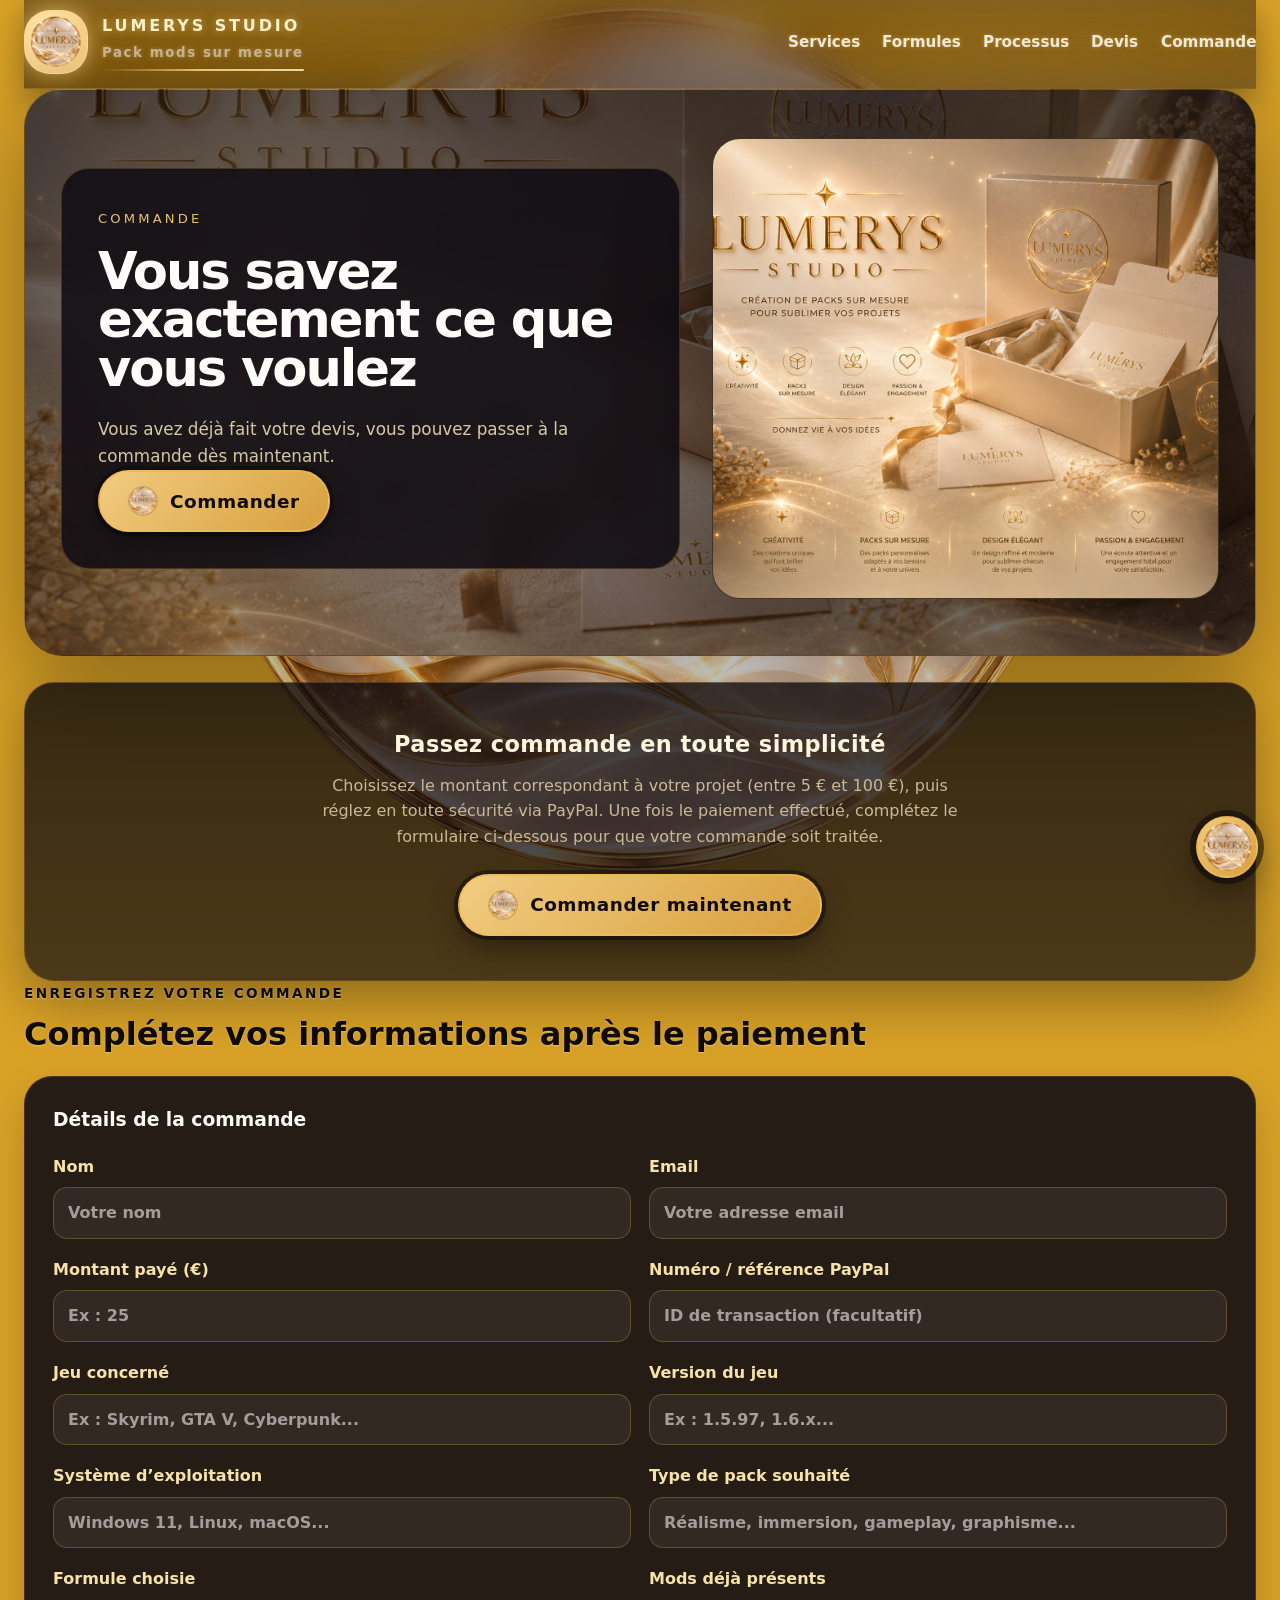
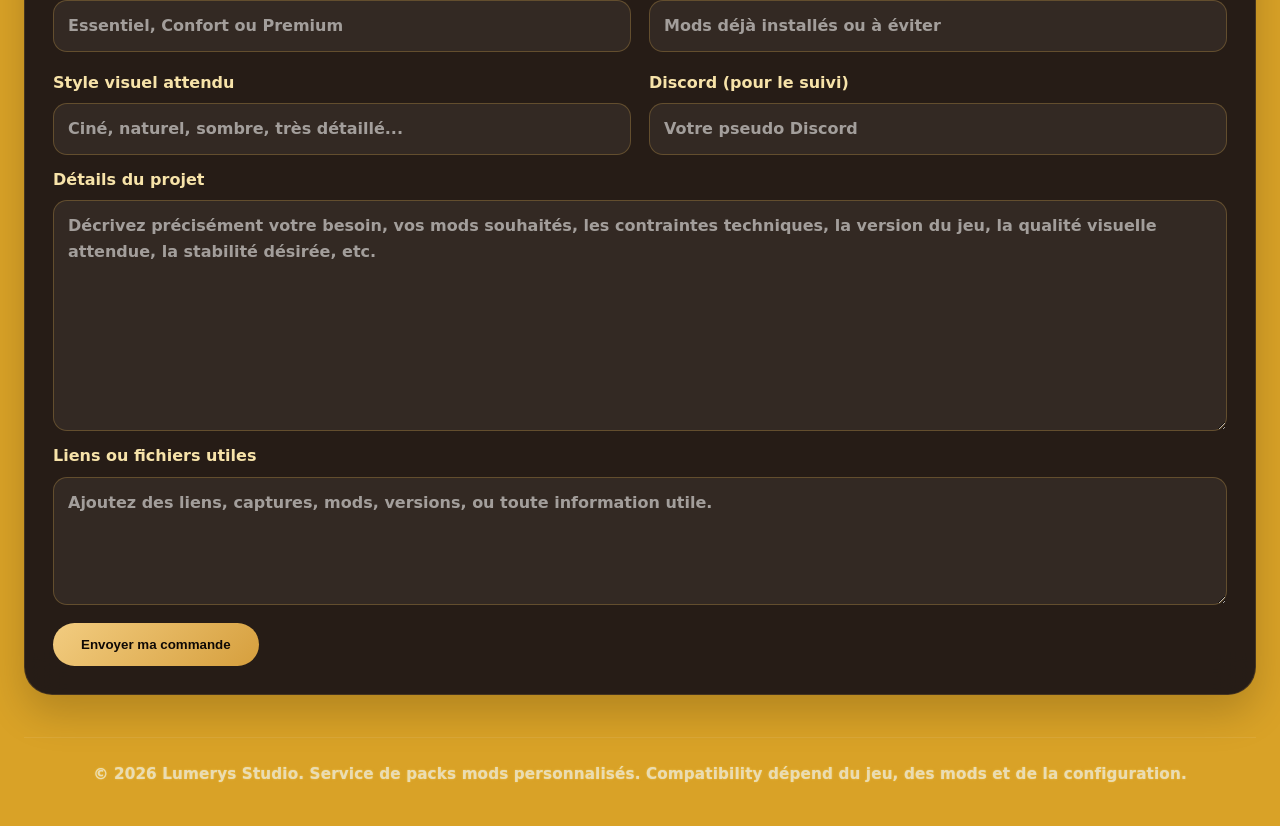
==== commande.html @ 54d684f8 "Add files via upload" ====
﻿<!DOCTYPE html>
<html lang="fr">
<head>
  <meta charset="UTF-8" />
  <meta name="viewport" content="width=device-width, initial-scale=1.0" />
  <title>Lumerys Studio - Commande</title>
  <link rel="icon" type="image/png" href="favicon.png" />
  <link rel="shortcut icon" type="image/png" href="favicon.png" />
  <link rel="stylesheet" href="styles.css" />
  <link rel="stylesheet" href="header-anim.css" />
  <link rel="stylesheet" href="chatbot.css" />
  <link rel="stylesheet" href="commande.css" />
  <link rel="stylesheet" href="magic.css" />
</head>
<body>
  <div class="page-shell">
    <header class="site-header">
      <div class="brand">
        <img src="Logo.png" alt="Lumerys Studio" class="brand-logo" />
        <div>
          <span class="brand-name">Lumerys Studio</span>
          <small>Pack mods sur mesure</small>
        </div>
      </div>
      <nav class="site-nav">
        <a href="index.html">Services</a>
        <a href="formules.html">Formules</a>
        <a href="processus.html">Processus</a>
        <a href="devis.html">Devis</a>
        <a href="commande.html">Commande</a>
      </nav>
    </header>

    <main>
      <section class="hero">
        <div class="hero-copy">
          <span class="eyebrow">COMMANDE</span>
          <h1>Vous savez exactement ce que vous voulez</h1>
          <p>Vous avez déjà fait votre devis, vous pouvez passer à la commande dès maintenant.</p>
          <button type="button" class="commande-btn" id="openCommandeModal">
            <img src="Logo.png" alt="Lumerys Studio" /> Commander
          </button>
        </div>
        <div class="hero-visual">
          <img src="LumerysStudio.png" alt="Lumerys Studio" />
        </div>
      </section>

      <section class="commande-cta">
        <h3>Passez commande en toute simplicité</h3>
        <p>Choisissez le montant correspondant à votre projet (entre 5 € et 100 €), puis réglez en toute sécurité via PayPal. Une fois le paiement effectué, complétez le formulaire ci-dessous pour que votre commande soit traitée.</p>
        <button type="button" class="commande-btn" id="openCommandeModal2">
          <img src="Logo.png" alt="Lumerys Studio" /> Commander maintenant
        </button>
      </section>

      <section class="devis-section" id="commande-form">
        <div class="section-head">
          <span>Enregistrez votre commande</span>
          <h2>Complétez vos informations après le paiement</h2>
        </div>

        <div class="devis-form-card">
          <h3>Détails de la commande</h3>
          <form action="mailto:LumerysStudio@outlook.fr" method="post" enctype="text/plain">
            <div class="form-grid">
              <label>
                <span>Nom</span>
                <input type="text" name="Nom" placeholder="Votre nom" required />
              </label>
              <label>
                <span>Email</span>
                <input type="email" name="Email" placeholder="Votre adresse email" required />
              </label>
              <label>
                <span>Montant payé (€)</span>
                <input type="number" name="Montant" placeholder="Ex : 25" min="5" max="100" required />
              </label>
              <label>
                <span>Numéro / référence PayPal</span>
                <input type="text" name="ReferencePayPal" placeholder="ID de transaction (facultatif)" />
              </label>
              <label>
                <span>Jeu concerné</span>
                <input type="text" name="Jeu" placeholder="Ex : Skyrim, GTA V, Cyberpunk..." required />
              </label>
              <label>
                <span>Version du jeu</span>
                <input type="text" name="VersionJeu" placeholder="Ex : 1.5.97, 1.6.x..." />
              </label>
              <label>
                <span>Système d’exploitation</span>
                <input type="text" name="SystemeExploitation" placeholder="Windows 11, Linux, macOS..." />
              </label>
              <label>
                <span>Type de pack souhaité</span>
                <input type="text" name="TypePack" placeholder="Réalisme, immersion, gameplay, graphisme..." required />
              </label>
              <label>
                <span>Formule choisie</span>
                <input type="text" name="Formule" placeholder="Essentiel, Confort ou Premium" />
              </label>
              <label>
                <span>Mods déjà présents</span>
                <input type="text" name="ModsExistants" placeholder="Mods déjà installés ou à éviter" />
              </label>
              <label>
                <span>Style visuel attendu</span>
                <input type="text" name="StyleVisuel" placeholder="Ciné, naturel, sombre, très détaillé..." />
              </label>
              <label>
                <span>Discord (pour le suivi)</span>
                <input type="text" name="Discord" placeholder="Votre pseudo Discord" />
              </label>
            </div>

            <label class="full-width">
              <span>Détails du projet</span>
              <textarea name="Details" rows="8" placeholder="Décrivez précisément votre besoin, vos mods souhaités, les contraintes techniques, la version du jeu, la qualité visuelle attendue, la stabilité désirée, etc." required></textarea>
            </label>

            <label class="full-width">
              <span>Liens ou fichiers utiles</span>
              <textarea name="Liens" rows="4" placeholder="Ajoutez des liens, captures, mods, versions, ou toute information utile."></textarea>
            </label>

            <button type="submit" class="btn btn-primary">Envoyer ma commande</button>
          </form>
        </div>
      </section>
    </main>

    <!-- Modale de paiement PayPal -->
    <div class="modal-overlay" id="commandeModal">
      <div class="modal-box">
        <button type="button" class="modal-close" id="closeCommandeModal" aria-label="Fermer">&times;</button>
        <img class="modal-photo" src="LumerysStudio.png" alt="Lumerys Studio" />
        <h3>Choisissez votre montant</h3>
        <p>Sélectionnez le montant de votre commande (entre 5 € et 100 €), puis vous serez redirigé vers PayPal pour régler en toute sécurité.</p>
        <div class="amount-options" id="amountOptions">
          <button type="button" class="amount-option" data-amount="5">5 €</button>
          <button type="button" class="amount-option" data-amount="10">10 €</button>
          <button type="button" class="amount-option" data-amount="20">20 €</button>
          <button type="button" class="amount-option" data-amount="30">30 €</button>
          <button type="button" class="amount-option" data-amount="50">50 €</button>
          <button type="button" class="amount-option" data-amount="75">75 €</button>
          <button type="button" class="amount-option" data-amount="100">100 €</button>
        </div>
        <div class="amount-custom">
          <span>Ou saisissez un montant :</span>
          <input type="number" id="customAmount" min="5" max="100" placeholder="25" />
          <span>€</span>
        </div>
        <button type="button" class="paypal-cta" id="paypalSubmit" disabled>
          Payer avec PayPal
        </button>
        <span class="modal-note">Paiement sécurisé via PayPal · Une fois le paiement effectué, revenez sur cette page pour remplir le formulaire de commande.</span>
      </div>
    </div>

    <footer class="site-footer">
      <span>© 2026 Lumerys Studio. Service de packs mods personnalisés. Compatibility dépend du jeu, des mods et de la configuration.</span>
    </footer>
  </div>

  <script src="chatbot.js" defer></script>
  <script>
    (function () {
      var PAYPAL_USER = 'Gizgous';
      var modal = document.getElementById('commandeModal');
      var openBtns = document.querySelectorAll('#openCommandeModal, #openCommandeModal2');
      var closeBtn = document.getElementById('closeCommandeModal');
      var paypalSubmit = document.getElementById('paypalSubmit');
      var customAmount = document.getElementById('customAmount');
      var selectedAmount = null;

      function openModal() {
        modal.classList.add('open');
        document.body.style.overflow = 'hidden';
      }
      function closeModal() {
        modal.classList.remove('open');
        document.body.style.overflow = '';
      }

      openBtns.forEach(function (btn) {
        btn.addEventListener('click', openModal);
      });
      closeBtn.addEventListener('click', closeModal);
      modal.addEventListener('click', function (e) {
        if (e.target === modal) closeModal();
      });

      // Sélection d'un montant prédéfini
      var options = document.querySelectorAll('.amount-option');
      function selectAmount(val) {
        selectedAmount = Math.max(5, Math.min(100, parseInt(val, 10) || 0));
        options.forEach(function (o) {
          o.classList.toggle('selected', parseInt(o.getAttribute('data-amount'), 10) === selectedAmount);
        });
        customAmount.value = '';
        paypalSubmit.disabled = selectedAmount >= 5 && selectedAmount <= 100 ? false : true;
      }
      options.forEach(function (o) {
        o.addEventListener('click', function () {
          selectAmount(o.getAttribute('data-amount'));
        });
      });

      // Montant personnalisé
      customAmount.addEventListener('input', function () {
        var v = parseInt(customAmount.value, 10);
        options.forEach(function (o) { o.classList.remove('selected'); });
        if (v >= 5 && v <= 100) {
          selectedAmount = v;
          paypalSubmit.disabled = false;
        } else {
          selectedAmount = null;
          paypalSubmit.disabled = true;
        }
      });

      // Direction PayPal avec le montant
      paypalSubmit.addEventListener('click', function () {
        if (!selectedAmount) return;
        var url = 'https://paypal.me/' + PAYPAL_USER + '/' + selectedAmount;
        window.open(url, '_blank', 'noopener');
        closeModal();
      });
    })();
  </script>
  <script src="magic.js" defer></script>
</body>
</html>
---- styles.css ----
﻿:root {
  color-scheme: dark;
  --bg: #070507;
  --bg-soft: rgba(10, 8, 12, 0.92);
  --surface: rgba(16, 13, 19, 0.60);
  --surface-strong: rgba(14, 11, 17, 0.82);
  --border: rgba(242, 186, 82, 0.24);
  --text: #f4ecdb;
  --muted: #cab997;
  --accent: #f4ce86;
  --accent-strong: #d3a456;
  --shadow: 0 28px 90px rgba(0, 0, 0, 0.36);
  font-family: Inter, system-ui, -apple-system, BlinkMacSystemFont, "Segoe UI", sans-serif;
}

* {
  box-sizing: border-box;
}

html, body {
  margin: 0;
  min-height: 100%;
  background: #d9a227;
  color: #000;
  background-image: url('Logo.png');
  background-repeat: no-repeat;
  background-position: center top;
  background-attachment: fixed;
  background-size: cover;
}

body {
  line-height: 1.6;
  color: var(--text);
}

.site-header,
.section-head,
.site-nav a,
.brand-name,
.brand small {
  color: #f7e3a9;
  font-weight: 600;
  text-shadow: 0 0 4px rgba(247, 227, 169, 0.35);
}

.site-footer {
  color: #000000;
  font-weight: 800;
  text-shadow: none;
  letter-spacing: 0.01em;
}

img {
  max-width: 100%;
  display: block;
}

.page-shell {
  max-width: 1320px;
  margin: 0 auto;
  padding: 0 24px 40px;
  background: transparent;
}

.site-header {
  display: flex;
  align-items: center;
  justify-content: space-between;
  gap: 16px;
  padding: 10px 0 14px;
  margin-top: 0;
  background: rgba(8, 6, 10, 0.55);
  border-bottom: 1px solid rgba(242, 186, 82, 0.15);
  backdrop-filter: blur(16px);
}

.brand {
  display: flex;
  align-items: center;
  gap: 14px;
}

.brand-logo {
  width: 64px;
  height: 64px;
  border-radius: 999px;
  background: transparent;
  border: none;
  padding: 0;
  object-fit: cover;
  box-shadow: none;
}

.brand-name {
  display: block;
  font-weight: 700;
  letter-spacing: 0.18em;
  text-transform: uppercase;
  color: #f4d06b;
  text-shadow: 0 0 6px rgba(244, 208, 107, 0.55), 0 0 12px rgba(244, 208, 107, 0.25);
}

.site-nav {
  display: flex;
  gap: 22px;
  flex-wrap: wrap;
}

.site-nav a {
  color: #f2c96b;
  text-decoration: none;
  font-size: 0.95rem;
  font-weight: 700;
  transition: color 0.25s ease, text-shadow 0.25s ease;
  text-shadow: 0 0 4px rgba(242, 201, 107, 0.4);
}

.site-nav a:hover {
  color: #ffd977;
  text-shadow: 0 0 8px rgba(255, 217, 119, 0.6);
}

.site-nav a,
.brand-name,
.brand small,
.section-head span,
.section-head h2 {
  color: var(--text);
}

.hero {
  position: relative;
  display: grid;
  grid-template-columns: 1.1fr 0.9fr;
  gap: 32px;
  align-items: center;
  padding: 48px 36px 56px;
  border-radius: 38px;
  background: linear-gradient(180deg, rgba(9, 7, 12, 0.72), rgba(12, 10, 15, 0.48)),
    url('LumerysStudio.png') center/cover no-repeat;
  overflow: hidden;
  box-shadow: var(--shadow);
  border: 1px solid rgba(242, 186, 82, 0.18);
}

.hero::before {
  content: "";
  position: absolute;
  inset: 0;
  background: radial-gradient(circle at 20% 30%, rgba(255, 215, 140, 0.18), transparent 24%),
    radial-gradient(circle at 85% 12%, rgba(255, 220, 140, 0.12), transparent 18%);
  pointer-events: none;
}

.hero-copy,
.hero-visual {
  position: relative;
  z-index: 1;
}

.hero-copy {
  max-width: 680px;
  padding: 36px;
  border-radius: 28px;
  background: rgba(14, 11, 18, 0.86);
  border: 1px solid rgba(242, 186, 82, 0.20);
  backdrop-filter: blur(20px);
}

.eyebrow {
  display: inline-block;
  margin-bottom: 18px;
  text-transform: uppercase;
  letter-spacing: 0.24em;
  color: rgba(240, 200, 119, 0.95);
  font-size: 0.82rem;
}

.hero h1 {
  margin: 0;
  font-size: clamp(3rem, 4vw, 4.4rem);
  line-height: 0.95;
  letter-spacing: -0.04em;
  color: #fffdfa;
}

.hero p {
  margin: 24px 0 0;
  max-width: 660px;
  color: #d7c9a7;
  font-size: 1.05rem;
}

.btn {
  display: inline-flex;
  align-items: center;
  justify-content: center;
  padding: 14px 28px;
  border-radius: 999px;
  text-decoration: none;
  font-weight: 600;
  transition: transform 0.2s ease, background 0.3s ease;
}

.btn-primary {
  background: linear-gradient(135deg, #f2cc80 0%, #d69f3d 100%);
  color: #0f0905;
}

.btn-primary:hover {
  transform: translateY(-2px);
}

.hero-notes {
  margin-top: 34px;
  display: grid;
  gap: 18px;
  color: #d7c9a7;
  font-size: 0.98rem;
  line-height: 1.75;
}

.hero-contact {
  display: grid;
  gap: 8px;
}

.hero-contact strong {
  color: var(--text);
}

.hero-contact a {
  color: var(--accent);
  text-decoration: none;
}

.hero-visual {
  border-radius: 28px;
  overflow: hidden;
  background: rgba(18, 14, 21, 0.88);
  border: 1px solid rgba(242, 186, 82, 0.18);
  box-shadow: var(--shadow);
}

.hero-visual img {
  width: 100%;
  aspect-ratio: 1.1 / 1;
  object-fit: cover;
  filter: drop-shadow(0 18px 45px rgba(0, 0, 0, 0.24));
}

.section-head {
  margin-bottom: 24px;
}

.section-head span {
  text-transform: uppercase;
  color: #0f0a06;
  letter-spacing: 0.18em;
  font-size: 0.85rem;
  font-weight: 800;
  text-shadow: 0 1px 2px rgba(255,255,255,0.35);
}

.section-head h2 {
  margin: 12px 0 0;
  font-size: clamp(2rem, 2.5vw, 2.8rem);
  line-height: 1.05;
  color: #0f0a06;
  font-weight: 800;
  text-shadow: 0 1px 2px rgba(255,255,255,0.35);
}

.intro-grid,
.benefit-cards,
.comparison-grid,
.plan-grid,
.process-grid,
.faq-grid,
.devis-grid {
  display: grid;
  gap: 20px;
}

.intro-grid {
  grid-template-columns: repeat(3, minmax(0, 1fr));
}

.intro-grid > div,
.benefit-cards article,
.comparison-card,
.plan-grid article,
.process-grid > div,
.faq-grid > div,
.contact-card,
.devis-card {
  background: rgba(18, 14, 22, 0.88);
  border: 1px solid rgba(242, 186, 82, 0.16);
  border-radius: 28px;
  padding: 28px;
  box-shadow: 0 18px 40px rgba(0, 0, 0, 0.18);
  backdrop-filter: blur(18px);
}

.intro-grid h3,
.benefit-cards h3,
.comparison-card h3,
.plan-grid h3,
.process-grid h3,
.faq-grid h3,
.devis-card h3,
.contact-card h3 {
  margin-top: 0;
  color: #fffdf8;
  font-weight: 700;
  letter-spacing: 0.01em;
}

.intro-grid p,
.benefit-cards p,
.comparison-card ul,
.plan-grid p,
.process-grid p,
.faq-grid p,
.devis-card p,
.contact-card p {
  margin: 16px 0 0;
  color: var(--muted);
}

.benefit-cards {
  grid-template-columns: repeat(3, minmax(0, 1fr));
}

.benefit-cards article {
  min-height: 220px;
}

.comparison {
  margin-top: 46px;
}

.comparison-grid {
  grid-template-columns: repeat(2, minmax(0, 1fr));
}

.comparison-card.dark {
  background: rgba(16, 14, 21, 0.75);
}

.comparison-card.light {
  background: rgba(20, 16, 24, 0.84);
}

.comparison-card ul {
  list-style: none;
  padding: 0;
  margin: 16px 0 0;
  display: grid;
  gap: 12px;
}

.comparison-card li::before {
  content: "•";
  color: var(--accent);
  margin-right: 10px;
}

.plan-grid {
  grid-template-columns: repeat(3, minmax(0, 1fr));
  margin-top: 26px;
}

.plan-grid article {
  padding: 30px;
}

.plan-grid .featured {
  border-color: rgba(242, 186, 82, 0.32);
  background: rgba(28, 20, 30, 0.92);
}

.price {
  display: inline-flex;
  margin-top: 22px;
  font-size: 1.1rem;
  color: var(--accent);
  font-weight: 700;
}

.price-note {
  margin-top: 20px;
  font-size: 0.95rem;
  color: var(--muted);
  line-height: 1.6;
}

.price-note a {
  color: var(--accent);
  text-decoration: underline;
}

.process-grid {
  grid-template-columns: repeat(3, minmax(0, 1fr));
  margin-top: 24px;
}

.process-grid > div {
  min-height: 160px;
}

.faq-grid {
  grid-template-columns: repeat(2, minmax(0, 1fr));
  margin-top: 24px;
}

.devis-grid {
  grid-template-columns: 1.3fr 0.7fr;
  margin-top: 24px;
}

.contact-card {
  display: flex;
  flex-direction: column;
  justify-content: center;
  gap: 14px;
}

.devis-form-card {
  margin-top: 24px;
  background: rgba(18, 14, 22, 0.9);
  border: 1px solid rgba(242, 186, 82, 0.16);
  border-radius: 28px;
  padding: 28px;
  box-shadow: 0 18px 40px rgba(0, 0, 0, 0.18);
  backdrop-filter: blur(18px);
}

.devis-form-card h3 {
  margin-top: 0;
  color: #fffdf8;
}

.form-grid {
  display: grid;
  grid-template-columns: repeat(2, minmax(0, 1fr));
  gap: 18px;
  margin-top: 18px;
}

.devis-form-card label {
  display: flex;
  flex-direction: column;
  gap: 8px;
  color: #f7e3a9;
  font-weight: 600;
}

.devis-form-card .full-width {
  grid-column: 1 / -1;
  margin-top: 12px;
}

.devis-form-card input,
.devis-form-card textarea {
  width: 100%;
  border: 1px solid rgba(242, 186, 82, 0.25);
  border-radius: 14px;
  padding: 12px 14px;
  background: rgba(255, 255, 255, 0.06);
  color: #fff;
  font: inherit;
}

.devis-form-card input::placeholder,
.devis-form-card textarea::placeholder {
  color: rgba(255, 255, 255, 0.55);
}

.devis-form-card textarea {
  resize: vertical;
  min-height: 120px;
}

.devis-form-card button {
  margin-top: 18px;
  border: none;
  cursor: pointer;
}

.site-footer {
  margin-top: 42px;
  padding-top: 24px;
  border-top: 1px solid rgba(255, 255, 255, 0.08);
  text-align: center;
  color: #000000;
  font-size: 0.95rem;
  font-weight: 800;
  text-shadow:
    0 0 1px rgba(255, 214, 102, 0.75),
    0 0 3px rgba(255, 214, 102, 0.35);
}

@media (max-width: 1080px) {
  .hero {
    grid-template-columns: 1fr;
  }
  .intro-grid,
  .benefit-cards,
  .comparison-grid,
  .plan-grid,
  .process-grid,
  .faq-grid,
  .devis-grid {
    grid-template-columns: 1fr;
  }
}

@media (max-width: 720px) {
  .site-header {
    flex-direction: column;
    align-items: flex-start;
  }
  .site-nav {
    width: 100%;
    justify-content: space-between;
  }
  .hero {
    padding-top: 18px;
  }
  .hero-copy h1 {
    font-size: 2.5rem;
  }
  .brand-logo {
    width: 52px;
    height: 52px;
  }
}

@keyframes driftBackground {
  0% { background-position: center top; }
  50% { background-position: center center; }
  100% { background-position: center top; }
}
---- header-anim.css ----
/* =========================================================================
   Lumerys Studio — En-tête moderne (header)
   Fond glassmorphism + dégradé doré + animations d'arrivée (gauche -> droite)
   ========================================================================= */

/* ----------------------------- Fond du header moderne ----------------------------- */
.site-header {
  position: relative;
  overflow: hidden;
  background:
    radial-gradient(720px 240px at 20% -30%, rgba(255, 214, 140, 0.16), transparent 60%),
    radial-gradient(520px 200px at 85% 130%, rgba(244, 206, 134, 0.12), transparent 62%),
    rgba(10, 7, 12, 0.5);
  border-bottom: 1px solid rgba(242, 186, 82, 0.22);
  -webkit-backdrop-filter: blur(20px) saturate(1.4);
  backdrop-filter: blur(20px) saturate(1.4);
  box-shadow: 0 12px 34px rgba(0, 0, 0, 0.35);
}

/* Halo lumineux animé en haut du header */
.site-header::before {
  content: "";
  position: absolute;
  inset: 0;
  background: linear-gradient(110deg, transparent 8%, rgba(255, 216, 150, 0.10) 30%, transparent 55%, rgba(255, 216, 150, 0.08) 78%, transparent 95%);
  background-size: 250% auto;
  animation: lumHeaderShine 8s linear infinite;
  pointer-events: none;
}
@keyframes lumHeaderShine {
  0%   { background-position: 130% center; }
  55%  { background-position: 10% center; }
  100% { background-position: 130% center; }
}

/* ----------------------------- Logo dans une pastille dorée ----------------------------- */
.brand-logo {
  border-radius: 26px;
  border: 1px solid rgba(255, 222, 160, 0.65);
  background:
    radial-gradient(circle at 35% 30%, #ffe9b0, #f4ce86 70%);
  padding: 5px;
  box-shadow:
    0 0 18px rgba(244, 206, 134, 0.55),
    0 0 42px rgba(244, 206, 134, 0.25),
    inset 0 0 8px rgba(255, 214, 140, 0.4);
  animation: lumLogoGlow 2.6s ease-in-out infinite;
}
@keyframes lumLogoGlow {
  0%, 100% { box-shadow: 0 0 14px rgba(244, 206, 134, 0.4), 0 0 34px rgba(244, 206, 134, 0.18), inset 0 0 6px rgba(255, 214, 140, 0.3); }
  50%      { box-shadow: 0 0 26px rgba(244, 206, 134, 0.7), 0 0 60px rgba(244, 206, 134, 0.35), inset 0 0 12px rgba(255, 214, 140, 0.6); }
}

/* ----------------------------- Liquid "Lumerys Studio" ----------------------------- */
.brand-name {
  color: #fff0c8;
  text-shadow:
    0 0 8px rgba(255, 224, 150, 0.55),
    0 0 24px rgba(255, 213, 130, 0.3);
  animation: lumTextBreath 3.4s ease-in-out infinite;
}
@keyframes lumTextBreath {
  0%, 100% { text-shadow: 0 0 6px rgba(255, 224, 150, 0.4), 0 0 18px rgba(255, 213, 130, 0.2); }
  50%      { text-shadow: 0 0 14px rgba(255, 224, 150, 0.75), 0 0 40px rgba(255, 213, 130, 0.45); }
}

/* ----------------------------- "Pack mods sur mesure" ----------------------------- */
.brand small {
  color: #cab997;
  letter-spacing: 0.12em;
}
.brand small::after {
  content: "";
  display: block;
  height: 2px;
  margin-top: 4px;
  border-radius: 2px;
  background: linear-gradient(90deg, transparent, #f4ce86, #f7e3a9, #f4ce86, transparent);
  background-size: 200% auto;
  animation: lumUnderline 3s linear infinite;
}
@keyframes lumUnderline {
  0%   { background-position: 200% center; }
  100% { background-position: -100% center; }
}

/* ----------------------------- Menu : liens depuis la gauche ----------------------------- */
.site-nav {
  position: relative;
}
/* On étiquette chaque lien pour l'animation d'arrivée gauche -> droite */
.site-nav a {
  position: relative;
  transform-origin: left center;
  opacity: 0;
  animation: lumNavIn 0.7s cubic-bezier(0.2, 0.9, 0.25, 1) both;
}
/* Delay en cascade : chaque lien démarre un peu après le précédent */
.site-nav a:nth-child(1) { animation-delay: 0.05s; }
.site-nav a:nth-child(2) { animation-delay: 0.18s; }
.site-nav a:nth-child(3) { animation-delay: 0.31s; }
.site-nav a:nth-child(4) { animation-delay: 0.44s; }
.site-nav a:nth-child(5) { animation-delay: 0.57s; }
.site-nav a:nth-child(6) { animation-delay: 0.70s; }
.site-nav a:nth-child(7) { animation-delay: 0.83s; }

@keyframes lumNavIn {
  /* Départ : décalé loin à gauche, devient visible en arrivant à sa place */
  0% {
    opacity: 0;
    transform: translateX(-70px) skewX(-12deg);
  }
  60% {
    opacity: 1;
    transform: translateX(-14px) skewX(-3deg);
  }
  100% {
    opacity: 1;
    transform: translateX(0) skewX(0deg);
  }
}

/* Survol des liens : lueur + soulignement doré coulissant */
.site-nav a::after {
  content: "";
  position: absolute;
  left: 0;
  bottom: -5px;
  height: 2px;
  width: 100%;
  border-radius: 3px;
  background: linear-gradient(90deg, transparent, #f4ce86, transparent);
  transform: scaleX(0);
  transform-origin: center;
  transition: transform 0.35s ease;
}
.site-nav a:hover::after {
  transform: scaleX(1);
}

/* ---------- Animation générale du bloc marque (arrivée douce) ---------- */
.brand {
  animation: lumBrandIn 0.8s cubic-bezier(0.2, 0.9, 0.25, 1) both;
}
@keyframes lumBrandIn {
  from { opacity: 0; transform: translateX(-28px); }
  to   { opacity: 1; transform: translateX(0); }
}

/* ---------- Pendant l'arrivée, on évite le saut du header sur mobile ---------- */
@media (prefers-reduced-motion: reduce) {
  .site-header::before,
  .brand-logo,
  .brand-name,
  .brand small::after,
  .site-nav a {
    animation: none !important;
    opacity: 1 !important;
    transform: none !important;
  }
}
---- chatbot.css ----
/* =========================================================================
   Lumerys Studio — Widget Assistant IA
   Style cohérent avec styles.css (thème sombre / doré).
   ========================================================================= */

.lum-chat-root {
  font-family: Inter, system-ui, -apple-system, BlinkMacSystemFont, "Segoe UI", sans-serif;
}

/* Bouton flottant */
.lum-fab {
  position: fixed;
  right: 22px;
  bottom: 22px;
  z-index: 2147483000;
  width: 62px;
  height: 62px;
  padding: 0;
  border-radius: 999px;
  border: 2px solid rgba(242, 186, 82, 0.55);
  background: linear-gradient(135deg, #f2cc80 0%, #d69f3d 100%);
  box-shadow: 0 14px 34px rgba(0, 0, 0, 0.42), 0 0 0 6px rgba(12, 10, 15, 0.55);
  display: grid;
  place-items: center;
  cursor: pointer;
  transition: transform 0.25s ease, box-shadow 0.25s ease, opacity 0.25s ease;
}
.lum-fab img {
  width: 50px;
  height: 50px;
  border-radius: 999px;
  object-fit: cover;
  display: block;
  border: none;
  box-shadow: none;
}
.lum-fab:hover {
  transform: scale(1.07) translateY(-2px);
}
.lum-fab.lum-hidden {
  opacity: 0;
  pointer-events: none;
  transform: scale(0.5);
}

/* Panneau de discussion */
.lum-panel {
  position: fixed;
  right: 22px;
  bottom: 96px;
  z-index: 2147483001;
  width: min(410px, calc(100vw - 44px));
  height: min(640px, calc(100vh - 150px));
  min-height: 380px;
  display: flex;
  flex-direction: column;
  background: rgba(10, 8, 12, 0.96);
  border: 1px solid rgba(242, 186, 82, 0.28);
  border-radius: 26px;
  box-shadow: 0 28px 90px rgba(0, 0, 0, 0.55);
  backdrop-filter: blur(24px);
  -webkit-backdrop-filter: blur(24px);
  overflow: hidden;
  transform-origin: bottom right;
  transition: opacity 0.28s ease, transform 0.28s ease, visibility 0.28s;
}
.lum-panel.lum-closed {
  opacity: 0;
  transform: translateY(24px) scale(0.9);
  pointer-events: none;
  visibility: hidden;
}

/* En-tête */
.lum-header {
  flex: 0 0 auto;
  display: flex;
  align-items: center;
  gap: 12px;
  padding: 14px 16px;
  border-bottom: 1px solid rgba(242, 186, 82, 0.18);
  background: linear-gradient(135deg, rgba(242, 200, 128, 0.12), rgba(211, 164, 86, 0.05));
}
.lum-avatar {
  width: 44px;
  height: 44px;
  border-radius: 999px;
  object-fit: cover;
  border: 2px solid rgba(242, 186, 82, 0.55);
}
.lum-header-text {
  display: flex;
  flex-direction: column;
  gap: 2px;
  min-width: 0;
}
.lum-title {
  color: #f7e3a9;
  font-weight: 700;
  font-size: 0.98rem;
  letter-spacing: 0.04em;
  text-shadow: 0 0 6px rgba(244, 208, 107, 0.35);
  white-space: nowrap;
  overflow: hidden;
  text-overflow: ellipsis;
}
.lum-status {
  display: inline-flex;
  align-items: center;
  gap: 6px;
  color: #cab997;
  font-size: 0.78rem;
}
.lum-status-dot {
  width: 8px;
  height: 8px;
  border-radius: 999px;
  background: #59c98d;
  box-shadow: 0 0 6px rgba(89, 201, 141, 0.6);
}
.lum-status.lum-off .lum-status-dot {
  background: #e0a94e;
  box-shadow: 0 0 6px rgba(224, 169, 78, 0.6);
}
.lum-close {
  flex: 0 0 auto;
  margin-left: auto;
  width: 36px;
  height: 36px;
  border: 1px solid rgba(242, 186, 82, 0.25);
  background: rgba(255, 255, 255, 0.04);
  color: #f4ecdb;
  border-radius: 999px;
  font-size: 1.2rem;
  line-height: 1;
  cursor: pointer;
  transition: background 0.2s ease;
}
.lum-close:hover {
  background: rgba(255, 255, 255, 0.1);
}

/* Messages */
.lum-messages {
  flex: 1 1 auto;
  overflow-y: auto;
  padding: 18px 16px 10px;
  display: flex;
  flex-direction: column;
  gap: 12px;
  scroll-behavior: smooth;
}
.lum-messages::-webkit-scrollbar {
  width: 6px;
}
.lum-messages::-webkit-scrollbar-thumb {
  background: rgba(242, 186, 82, 0.3);
  border-radius: 6px;
}
.lum-msg {
  max-width: 86%;
  padding: 11px 15px;
  border-radius: 18px;
  font-size: 0.93rem;
  line-height: 1.6;
  white-space: pre-wrap;
  overflow-wrap: break-word;
  animation: lumMsgIn 0.25s ease both;
}
.lum-msg a {
  color: #f4ce86;
  text-decoration: underline;
}
.lum-msg.lum-bot {
  align-self: flex-start;
  background: rgba(24, 18, 30, 0.92);
  border: 1px solid rgba(242, 186, 82, 0.16);
  color: #f4ecdb;
  border-bottom-left-radius: 6px;
}
.lum-msg.lum-user {
  align-self: flex-end;
  background: linear-gradient(135deg, #f2cc80 0%, #d69f3d 100%);
  color: #0f0905;
  font-weight: 500;
  border-bottom-right-radius: 6px;
}
.lum-typing {
  align-self: flex-start;
  display: inline-flex;
  align-items: center;
  gap: 6px;
  padding: 14px 16px;
  background: rgba(24, 18, 30, 0.92);
  border: 1px solid rgba(242, 186, 82, 0.16);
  border-radius: 18px;
  border-bottom-left-radius: 6px;
}
.lum-typing i {
  width: 7px;
  height: 7px;
  border-radius: 999px;
  background: #f4ce86;
  animation: lumBlink 1.3s infinite both;
}
.lum-typing i:nth-child(2) { animation-delay: 0.2s; }
.lum-typing i:nth-child(3) { animation-delay: 0.4s; }
@keyframes lumBlink {
  0%, 100% { opacity: 0.25; transform: translateY(0); }
  50% { opacity: 1; transform: translateY(-2px); }
}
/* Suggestions rapides */
.lum-chips {
  display: flex;
  flex-wrap: wrap;
  gap: 8px;
  padding: 2px 0 4px;
}
.lum-chip {
  border: 1px solid rgba(242, 186, 82, 0.28);
  background: rgba(244, 206, 134, 0.07);
  color: #f4ce86;
  padding: 8px 14px;
  border-radius: 999px;
  font-size: 0.8rem;
  font-weight: 600;
  font-family: inherit;
  cursor: pointer;
  transition: background 0.2s ease, transform 0.2s ease;
}
.lum-chip:hover {
  background: rgba(244, 206, 134, 0.16);
  transform: translateY(-1px);
}

/* Zone de saisie */
.lum-inputbar {
  flex: 0 0 auto;
  display: flex;
  gap: 10px;
  align-items: center;
  padding: 12px 14px;
  border-top: 1px solid rgba(242, 186, 82, 0.16);
  background: rgba(14, 11, 17, 0.78);
}
.lum-input {
  flex: 1 1 auto;
  min-width: 0;
  background: rgba(255, 255, 255, 0.06);
  border: 1px solid rgba(242, 186, 82, 0.22);
  border-radius: 999px;
  padding: 12px 16px;
  color: #fff;
  font: inherit;
  font-size: 0.92rem;
  outline: none;
  transition: border-color 0.2s ease;
}
.lum-input::placeholder {
  color: rgba(255, 255, 255, 0.5);
}
.lum-input:focus {
  border-color: rgba(244, 206, 134, 0.6);
}
.lum-send {
  flex: 0 0 auto;
  width: 46px;
  height: 46px;
  border-radius: 999px;
  border: none;
  background: linear-gradient(135deg, #f2cc80 0%, #d69f3d 100%);
  color: #0f0905;
  display: grid;
  place-items: center;
  cursor: pointer;
  transition: transform 0.2s ease;
}
.lum-send:hover {
  transform: scale(1.06);
}
.lum-send svg {
  width: 20px;
  height: 20px;
}

/* Mobile */
@media (max-width: 720px) {
  .lum-panel {
    right: 14px;
    bottom: 86px;
    width: calc(100vw - 28px);
  }
  .lum-fab {
    right: 16px;
    bottom: 16px;
  }
}
---- commande.css ----
/* =========================================================================
   Lumerys Studio — Page Commande : bouton, modale de paiement PayPal
   Style cohérent avec styles.css (thème sombre / doré) et chatbot.css.
   ========================================================================= */

/* Bouton « Commander » avec le logo */
.commande-btn {
  display: inline-flex;
  align-items: center;
  gap: 12px;
  padding: 14px 28px;
  border-radius: 999px;
  border: 2px solid rgba(242, 186, 82, 0.6);
  background: linear-gradient(135deg, #f2cc80 0%, #d69f3d 100%);
  color: #0f0905;
  font-weight: 800;
  font-size: 1.15rem;
  font-family: inherit;
  letter-spacing: 0.03em;
  cursor: pointer;
  box-shadow: 0 12px 30px rgba(0, 0, 0, 0.4), 0 0 0 4px rgba(12, 10, 15, 0.5);
  transition: transform 0.25s ease, box-shadow 0.25s ease;
  text-decoration: none;
}
.commande-btn:hover {
  transform: translateY(-3px) scale(1.02);
  box-shadow: 0 16px 38px rgba(0, 0, 0, 0.5);
}
.commande-btn img {
  width: 30px;
  height: 30px;
  border-radius: 999px;
  object-fit: cover;
  border: 1px solid rgba(0, 0, 0, 0.2);
}

/* Secteur CTA de la page commande */
.commande-cta {
  margin-top: 26px;
  padding: 44px 30px;
  border-radius: 30px;
  border: 1px solid rgba(242, 186, 82, 0.2);
  background: linear-gradient(180deg, rgba(9, 7, 12, 0.78), rgba(15, 12, 18, 0.7));
  text-align: center;
  box-shadow: 0 20px 55px rgba(0, 0, 0, 0.35);
}
.commande-cta h3 {
  color: #fff6e0;
  font-size: 1.4rem;
  margin: 0 0 10px;
  letter-spacing: 0.02em;
}
.commande-cta p {
  color: var(--muted);
  max-width: 640px;
  margin: 0 auto 24px;
  line-height: 1.6;
}

/* Champs du montant dans la modale */
.amount-options {
  display: flex;
  flex-wrap: wrap;
  gap: 10px;
  justify-content: center;
}
.amount-option {
  border: 1px solid rgba(242, 186, 82, 0.35);
  background: rgba(244, 206, 134, 0.08);
  color: #f4e6bd;
  padding: 12px 18px;
  border-radius: 999px;
  font-size: 1rem;
  font-weight: 700;
  font-family: inherit;
  cursor: pointer;
  transition: background 0.2s ease, transform 0.2s ease, color 0.2s ease;
}
.amount-option:hover {
  background: rgba(244, 206, 134, 0.2);
  transform: translateY(-2px);
}
.amount-option.selected {
  background: linear-gradient(135deg, #f2cc80 0%, #d69f3d 100%);
  color: #0f0905;
  border-color: transparent;
}
.amount-custom {
  margin-top: 16px;
  display: flex;
  align-items: center;
  justify-content: center;
  gap: 10px;
  color: var(--muted);
  font-weight: 600;
}
.amount-custom input {
  width: 130px;
  background: rgba(255, 255, 255, 0.08);
  border: 1px solid rgba(242, 186, 82, 0.3);
  border-radius: 12px;
  padding: 10px 14px;
  color: #fff;
  font: inherit;
}

/* Modale de paiement */
.modal-overlay {
  position: fixed;
  inset: 0;
  z-index: 2147483100;
  display: flex;
  align-items: center;
  justify-content: center;
  padding: 20px;
  background: rgba(4, 3, 6, 0.78);
  backdrop-filter: blur(8px);
  -webkit-backdrop-filter: blur(8px);
  opacity: 0;
  visibility: hidden;
  transition: opacity 0.3s ease, visibility 0.3s;
}
.modal-overlay.open {
  opacity: 1;
  visibility: visible;
}
.modal-box {
  width: min(480px, 100%);
  background: rgba(10, 8, 12, 0.98);
  border: 1px solid rgba(242, 186, 82, 0.3);
  border-radius: 26px;
  box-shadow: 0 28px 90px rgba(0, 0, 0, 0.6);
  padding: 26px;
  text-align: center;
  overflow: hidden;
  transform: translateY(16px) scale(0.97);
  transition: transform 0.3s ease;
}
.modal-overlay.open .modal-box {
  transform: translateY(0) scale(1);
}
.modal-box .modal-photo {
  width: 100%;
  height: 160px;
  object-fit: cover;
  border-radius: 18px;
  border: 1px solid rgba(242, 186, 82, 0.25);
  margin-bottom: 18px;
}
.modal-close {
  float: right;
  margin-left: 10px;
  background: transparent;
  border: 1px solid rgba(242, 186, 82, 0.3);
  color: #f4ecdb;
  width: 34px;
  height: 34px;
  border-radius: 999px;
  font-size: 1.1rem;
  line-height: 1;
  cursor: pointer;
}
.modal-box h3 {
  color: #fff6e0;
  font-size: 1.3rem;
  margin: 0 0 8px;
}
.modal-box p {
  color: var(--muted);
  margin: 0 0 18px;
  line-height: 1.5;
}
.paypal-cta {
  margin-top: 20px;
  display: inline-flex;
  align-items: center;
  gap: 10px;
  padding: 13px 30px;
  border-radius: 999px;
  border: none;
  background: linear-gradient(135deg, #ffc439 0%, #f5b514 100%);
  color: #0f0905;
  font-weight: 800;
  font-size: 1.05rem;
  font-family: inherit;
  cursor: pointer;
  box-shadow: 0 10px 26px rgba(245, 181, 20, 0.35);
  transition: transform 0.2s ease;
}
.paypal-cta:hover {
  transform: translateY(-2px);
}
.paypal-cta:disabled {
  opacity: 0.5;
  cursor: not-allowed;
  transform: none;
}
.modal-note {
  display: block;
  margin-top: 12px;
  font-size: 0.85rem;
  color: var(--muted);
}
---- magic.css ----
/* =========================================================================
   Lumerys Studio — Animations spectaculaires (magic.css)
   Effets dynamiques originaux : halos flottants, hero cinématique,
   carrousel de textes, cartes en cascade au scroll, boutons lumineux.
   ========================================================================= */

/* ----------------------------- Fond d'ambiance animé ----------------------------- */
body::after {
  content: "";
  position: fixed;
  inset: 0;
  z-index: -1;
  pointer-events: none;
  background:
    radial-gradient(760px 420px at 12% 18%, rgba(255, 210, 130, 0.14), transparent 58%),
    radial-gradient(700px 460px at 88% 30%, rgba(255, 220, 140, 0.10), transparent 60%),
    radial-gradient(900px 520px at 50% 92%, rgba(255, 205, 120, 0.08), transparent 62%);
  animation: lumAuraDrift 26s ease-in-out infinite alternate;
}
@keyframes lumAuraDrift {
  0%   { background-position: 0% 10%, 100% 20%, 50% 90%; }
  100% { background-position: 70% 80%, 20% 10%, 15% 30%; }
}

/* ----------------------------- Halo lumineux dans le hero ----------------------------- */
.hero::after {
  content: "";
  position: absolute;
  width: 560px;
  height: 560px;
  border-radius: 50%;
  background: radial-gradient(circle, rgba(255, 214, 140, 0.32), rgba(255, 190, 100, 0.10) 35%, transparent 70%);
  left: -160px;
  top: 40%;
  filter: blur(40px);
  pointer-events: none;
  animation: heroHalo float 11s ease-in-out infinite;
}
@keyframes heroHalo {
  0%, 100% { transform: translate(0, 0) scale(1); opacity: 0.7; }
  50%      { transform: translate(80px, -50px) scale(1.15); opacity: 1; }
}

/* ----------------------------- Titres de section : lueur dorée animée ----------------------------- */
.section-head h2 {
  color: #0f0a06;
  animation: titleGold 7s linear infinite;
}
@keyframes titleGold {
  0%, 100% { text-shadow: 0 2px 6px rgba(242, 200, 120, 0.3), 0 0 18px rgba(242, 200, 120, 0.12); }
  50%      { text-shadow: 0 3px 12px rgba(244, 206, 134, 0.55), 0 0 34px rgba(244, 206, 134, 0.28); }
}

/* ----------------------------- Boutons lumineux ----------------------------- */
.btn, .commande-btn, .paypal-cta {
  position: relative;
  overflow: hidden;
}
/* Reflet qui traverse */
.btn::after, .commande-btn::after, .paypal-cta::after {
  content: "";
  position: absolute;
  top: 0;
  left: -80%;
  width: 45%;
  height: 100%;
  background: linear-gradient(115deg, transparent, rgba(255, 255, 255, 0.6), transparent);
  transform: skewX(-18deg);
  animation: btnShine 3.2s linear infinite;
}
@keyframes btnShine {
  0%, 80% { left: -80%; }
  90%     { left: 130%; }
  100%    { left: 130%; }
}
/* Anneau lumineux qui pulse autour du bouton */
.btn:hover {
  box-shadow: 0 0 0 0 rgba(244, 206, 134, 0.6);
  animation: btnPulseRing 1.4s ease-out infinite;
}
@keyframes btnPulseRing {
  0%   { box-shadow: 0 0 0 0 rgba(244, 206, 134, 0.6); }
  70%  { box-shadow: 0 0 0 16px rgba(244, 206, 134, 0); }
  100% { box-shadow: 0 0 0 0 rgba(244, 206, 134, 0); }
}

/* ----------------------------- Révélation des cartes (site.js) ----------------------------- */
.lum-reveal {
  opacity: 0;
  transform: translateY(30px);
  transition: opacity 0.75s cubic-bezier(0.22, 1, 0.36, 1), transform 0.75s cubic-bezier(0.22, 1, 0.36, 1);
  transition-delay: var(--d, 0s);
  will-change: opacity, transform;
}
.lum-reveal[data-anim="left"]  { transform: translateX(-42px); }
.lum-reveal[data-anim="right"] { transform: translateX(42px); }
.lum-reveal[data-anim="zoom"]  { transform: scale(0.9); }
.lum-reveal.lum-in {
  opacity: 1;
  transform: translateX(0) scale(1);
}

/* Hover 3D léger au survol des cartes */
.intro-grid > div,
.benefit-cards article,
.comparison-card,
.plan-grid article,
.process-grid > div,
.faq-grid > div,
.devis-card {
  transition: transform 0.35s cubic-bezier(0.22, 1, 0.36, 1), box-shadow 0.4s ease, border-color 0.35s ease;
  border: 1px solid rgba(242, 186, 82, 0.18) !important;
  box-shadow: 0 18px 40px rgba(0, 0, 0, 0.22);
}
.intro-grid > div:hover,
.benefit-cards article:hover,
.comparison-card:hover,
.plan-grid article:hover,
.process-grid > div:hover,
.faq-grid > div:hover,
.devis-card:hover {
  transform: translateY(-8px) rotateX(2deg);
  box-shadow: 0 26px 65px rgba(0, 0, 0, 0.5), 0 0 0 1px rgba(244, 206, 134, 0.3);
  border-color: rgba(242, 186, 82, 0.4) !important;
}

/* Bordure lumineuse balayante sur certaines cartes */
.intro-grid > div::before,
.benefit-cards article::before,
.comparison-card::before,
.plan-grid article::before,
.process-grid > div::before,
.devis-card::before {
  content: "";
  position: absolute;
  inset: -1px;
  background: linear-gradient(120deg, transparent 15%, rgba(255, 214, 140, 0.4) 40%, rgba(244, 206, 134, 0.8) 50%, transparent 75%);
  background-size: 250% auto;
  opacity: 0;
  transition: opacity 0.3s ease;
  pointer-events: none;
}
.intro-grid > div:hover::before,
.benefit-cards > article:hover::before,
.comparison-card:hover::before,
.plan-grid > article:hover::before,
.process-grid > div:hover::before,
.devis-card:hover::before {
  opacity: 1;
  animation: cardGlowSwipe 1.4s ease-in-out infinite;
}
@keyframes cardGlowSwipe {
  0%, 100% { background-position: 250% center; }
  50%      { background-position: 10% center; }
}

/* ----------------------------- Image hero : zoom lent et lueur ----------------------------- */
.hero-visual img {
  animation: heroImgFloat 9s ease-in-out infinite;
}
@keyframes heroImgFloat {
  0%, 100% { transform: scale(1) translateY(0); }
  50%      { transform: scale(1.05) translateY(-8px); }
}
.hero-visual {
  position: relative;
  overflow: hidden;
}
.hero-visual::after {
  content: "";
  position: absolute;
  inset: 0;
  background: linear-gradient(150deg, transparent 20%, rgba(255, 216, 140, 0.16) 45%, transparent 70%);
  background-size: 230% auto;
  animation: heroSheen 6s linear infinite;
  pointer-events: none;
}
@keyframes heroSheen {
  0%, 30%, 100% { background-position: 200% center; }
  60%           { background-position: 0% center; }
}

/* ----------------------------- Titre du hero animé ----------------------------- */
.hero h1 {
  color: #fffdfa;
  animation: lumHeroGlow 5s ease-in-out infinite;
}
@keyframes lumHeroGlow {
  0%, 100% { text-shadow: 0 2px 8px rgba(255, 230, 170, 0.25), 0 0 30px rgba(255, 220, 140, 0.12); }
  50%      { text-shadow: 0 3px 14px rgba(255, 235, 180, 0.5), 0 0 60px rgba(255, 220, 140, 0.3); }
}

/* ----------------------------- Footer doux ----------------------------- */
.site-footer {
  color: #e9dcb4;
  transition: color 0.4s ease;
}
.site-footer a {
  color: #f4ce86;
  text-decoration: underline;
}

/* ----------------------------- Réduction de mouvement ----------------------------- */
@media (prefers-reduced-motion: reduce) {
  body::after, .hero::after, .hero-visual img, .hero-visual::after,
  .hero h1, .section-head h2, .btn::after, .btn, .lum-reveal,
  .intro-grid > div::before, .benefit-cards article::before,
  .comparison-card::before, .plan-grid article::before,
  .process-grid > div::before, .devis-card::before {
    animation: none !important;
    opacity: 1 !important;
    transform: none !important;
    transition: none !important;
  }
  .lum-reveal { opacity: 1 !important; transform: none !important; }
}
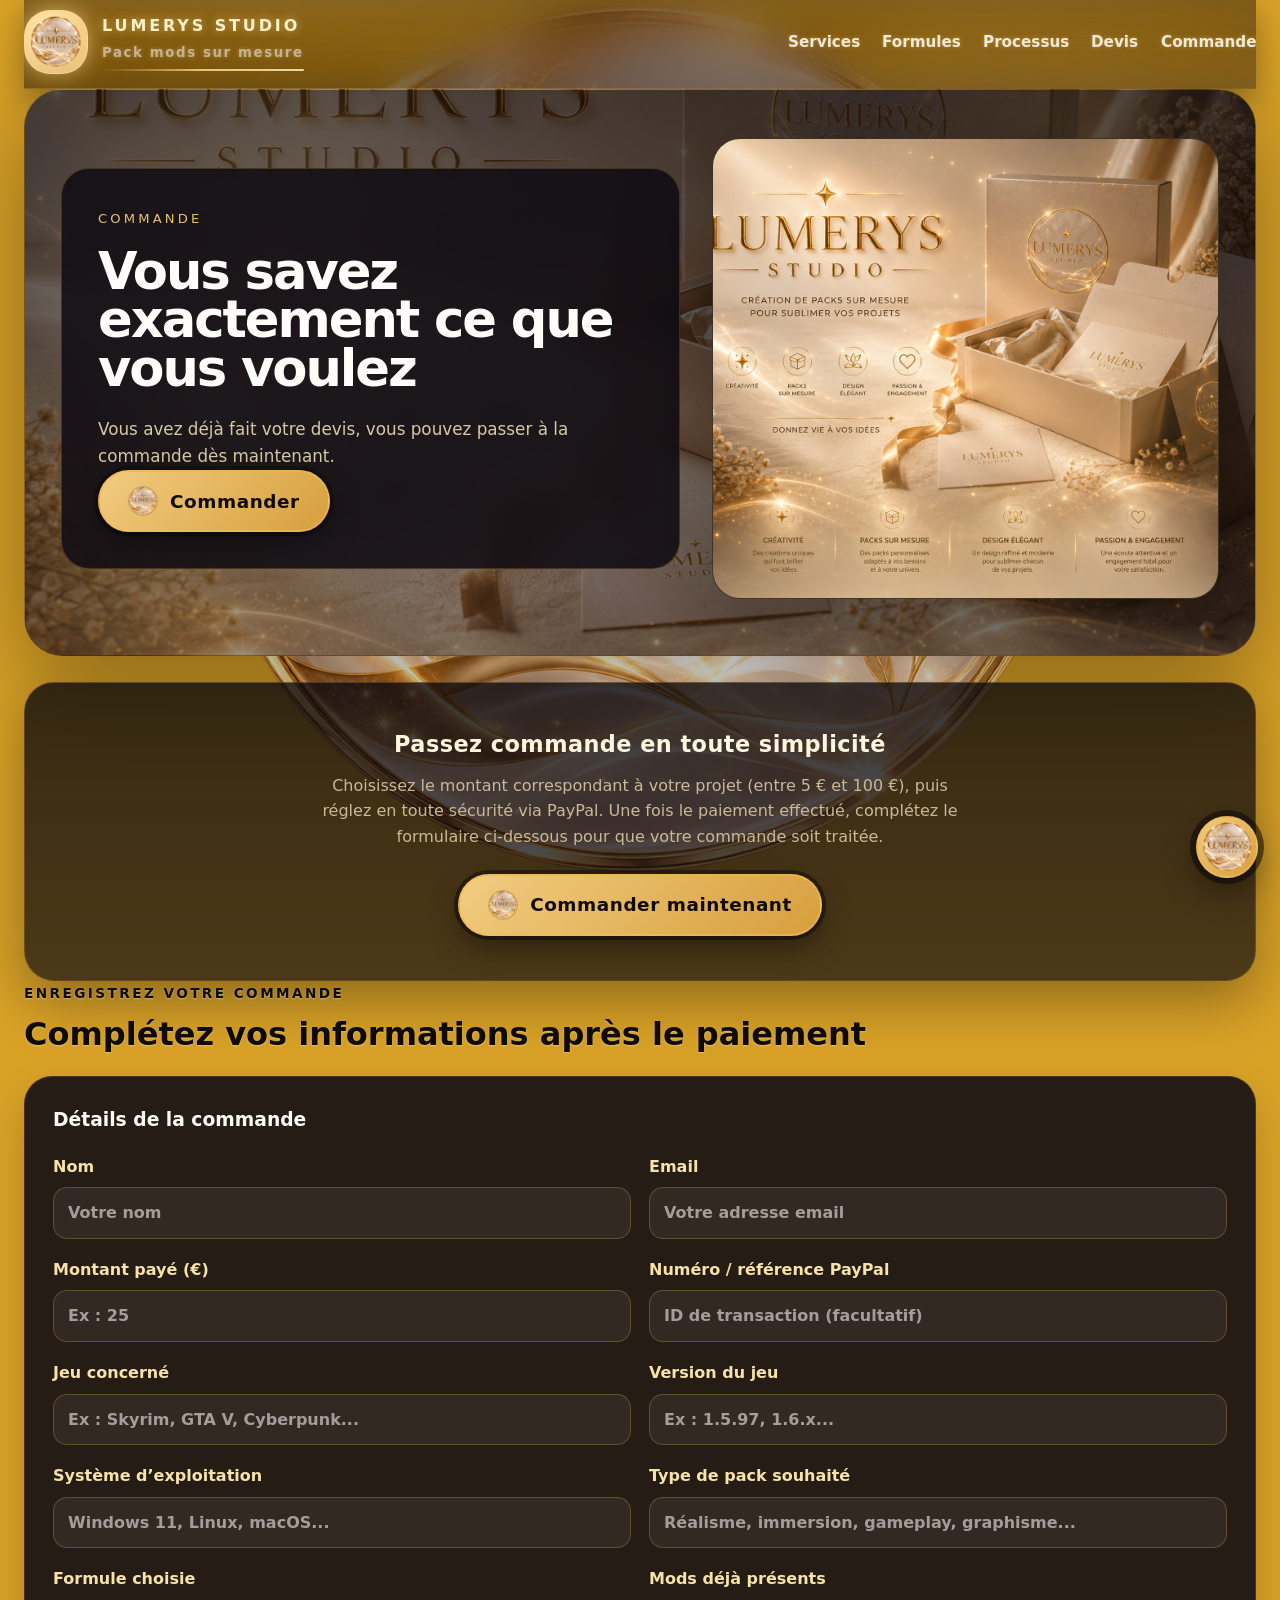
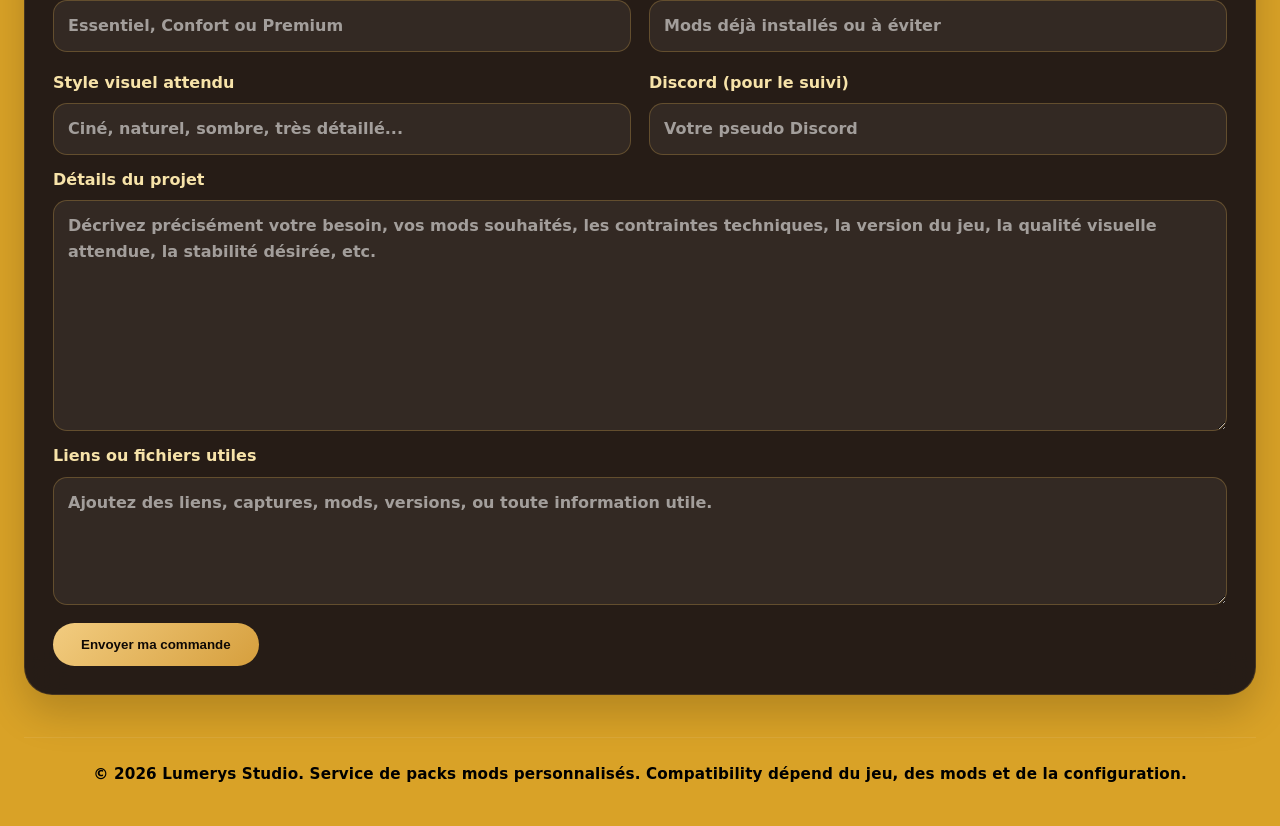
==== commit db3d565b: "Add files via upload v2" ====
--- a/commande.html
+++ b/commande.html
@@ -159,7 +159,7 @@
     </div>
 
     <footer class="site-footer">
-      <span>© 2026 Lumerys Studio. Service de packs mods personnalisés. Compatibility dépend du jeu, des mods et de la configuration.</span>
+      <span><strong>© 2026 Lumerys Studio. Service de packs mods personnalisés. Compatibility dépend du jeu, des mods et de la configuration.</strong></span>
     </footer>
   </div>
 
--- a/styles.css
+++ b/styles.css
@@ -392,7 +392,8 @@
 .price-note {
   margin-top: 20px;
   font-size: 0.95rem;
-  color: var(--muted);
+  color: #000000;
+  font-weight: 800;
   line-height: 1.6;
 }
 
--- a/magic.css
+++ b/magic.css
@@ -192,11 +192,13 @@
 
 /* ----------------------------- Footer doux ----------------------------- */
 .site-footer {
-  color: #e9dcb4;
+  color: #000000;
+  font-weight: 800;
+  text-shadow: none;
   transition: color 0.4s ease;
 }
 .site-footer a {
-  color: #f4ce86;
+  color: #000000;
   text-decoration: underline;
 }
 
